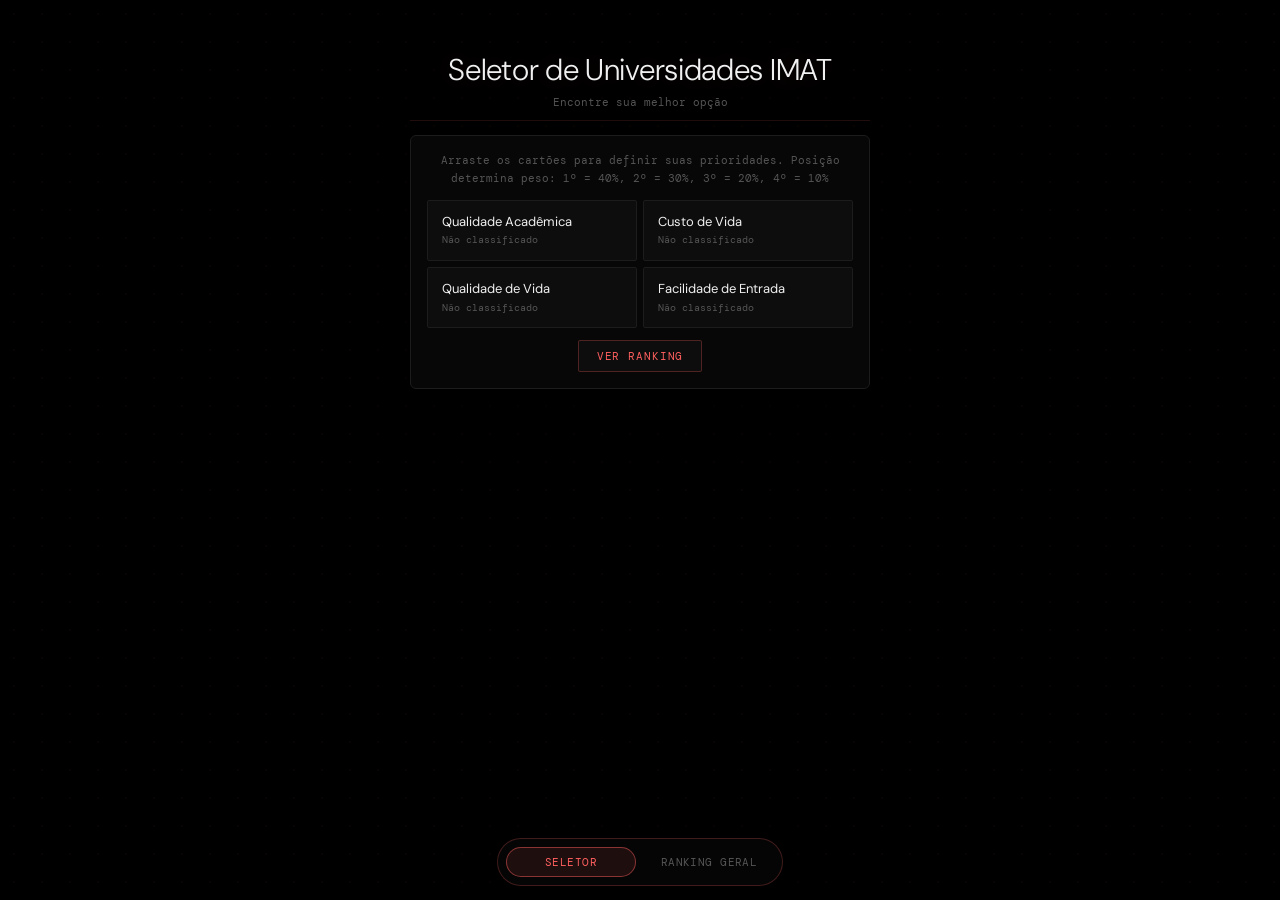
==== index.html @ 969b3ae5 "feat(insights): add strategic insights to expanded card/ranking detail Bidirectional comparisons — u" ====
<!DOCTYPE html>
<html lang="pt-BR">
<head>
  <meta charset="UTF-8">
  <meta name="viewport" content="width=device-width, initial-scale=1.0">
  <title>Seletor de Universidades IMAT</title>
  <link rel="preconnect" href="https://fonts.googleapis.com">
  <link rel="preconnect" href="https://fonts.gstatic.com" crossorigin>
  <link href="https://fonts.googleapis.com/css2?family=DM+Sans:ital,opsz,wght@0,9..40,300;0,9..40,400;0,9..40,500;0,9..40,600;1,9..40,300&family=DM+Mono:wght@300;400&display=swap" rel="stylesheet">
  <link rel="stylesheet" href="index.css">
</head>
<body>
  <header>
    <h1>Seletor de Universidades IMAT</h1>
    <p class="subtitle">Encontre sua melhor opção</p>
  </header>

  <div id="selectorPanel" class="container main-active">
    <!-- Selector View -->
    <div id="selectorView" class="view active">
      <div class="selector-content">
        <div class="instruction">
          Arraste os cartões para definir suas prioridades. Posição determina peso: 1º = 40%, 2º = 30%, 3º = 20%, 4º = 10%
        </div>

        <div id="dragContainer">
          <div class="drag-card" draggable="true" data-key="SCORE_Q">
            <div class="position-badge hidden" id="badge-SCORE_Q"></div>
            <div class="card-title">Qualidade Acadêmica</div>
            <div class="card-weight" id="weight-SCORE_Q">Não classificado</div>
          </div>
          <div class="drag-card" draggable="true" data-key="COL_calc">
            <div class="position-badge hidden" id="badge-COL_calc"></div>
            <div class="card-title">Custo de Vida</div>
            <div class="card-weight" id="weight-COL_calc">Não classificado</div>
          </div>
          <div class="drag-card" draggable="true" data-key="QOL_calc">
            <div class="position-badge hidden" id="badge-QOL_calc"></div>
            <div class="card-title">Qualidade de Vida</div>
            <div class="card-weight" id="weight-QOL_calc">Não classificado</div>
          </div>
          <div class="drag-card" draggable="true" data-key="entry">
            <div class="position-badge hidden" id="badge-entry"></div>
            <div class="card-title">Facilidade de Entrada</div>
            <div class="card-weight" id="weight-entry">Não classificado</div>
          </div>
        </div>

        <div class="button-group">
          <button onclick="showResults()">Ver Ranking</button>
        </div>
      </div>
    </div>

    <!-- Results View -->
    <div id="resultsView" class="view">
      <div class="results-header">
        <div class="results-title">Top 5 Universidades</div>
        <div class="results-subtitle">Baseado em seus critérios</div>
      </div>

      <div class="results-container" id="resultsContainer">
      </div>

      <div class="actions">
        <button onclick="backToSelector()">Ajustar Critérios</button>
        <button class="secondary" onclick="goToRanking()">Ranking Geral</button>
      </div>

      <div class="info-text">
        Clique nas universidades para ver detalhes
      </div>
    </div>
  </div>

  <section id="rankingPanel" class="ranking-panel" aria-label="Ranking geral">
    <div class="rank-shell">
      <div class="rank-shell-header">
        <div class="rank-shell-title">Ranking Geral</div>
        <div class="rank-shell-subtitle">Tabela completa das universidades</div>
      </div>

      <div class="rank-table-wrap">
        <table id="generalRankingTable" class="rank-table">
          <thead>
            <tr>
              <th onclick="sortGeneralRanking('UNI')">Universidade<span class="rank-sort-indicator"></span></th>
              <th onclick="sortGeneralRanking('SCORE_Q', true)" class="numeric">Prestígio<span class="rank-sort-indicator"></span></th>
              <th onclick="sortGeneralRanking('Corte_real', true)" class="numeric">Nota de Corte<span class="rank-sort-indicator"></span></th>
              <th onclick="sortGeneralRanking('COL_raw', true)" class="numeric">Custo (€)<span class="rank-sort-indicator"></span></th>
              <th onclick="sortGeneralRanking('QOL_calc', true)" class="numeric">Qualidade de Vida<span class="rank-sort-indicator"></span></th>
              <th onclick="sortGeneralRanking('Non_EU_Seats', true)" class="numeric">Vagas Non-EU<span class="rank-sort-indicator"></span></th>
            </tr>
          </thead>
          <tbody id="generalRankingBody"></tbody>
        </table>
      </div>
    </div>
  </section>

  <nav class="bottom-nav" aria-label="Navegação principal">
    <button id="tabSelector" class="bottom-tab active" type="button" onclick="switchMainView('selector')">Seletor</button>
    <button id="tabRanking" class="bottom-tab" type="button" onclick="switchMainView('ranking')">Ranking Geral</button>
  </nav>

  <script>
    let DATA = [];
    let currentMainView = 'selector';
    let generalRankingSort = { column: 'SCORE_Q', ascending: false };
    const SHEETS_API_URL = 'https://docs.google.com/spreadsheets/d/1X0wda4s0XcHJKwgHzAcJytlRZny-rCw1YKPrYwDBpZM/gviz/tq?tqx=out:json';
    const FETCH_TIMEOUT_MS = 12000;

    function parseNumber(value, fallback = 0) {
      if (value == null) return fallback;

      let normalized = String(value).trim();
      if (!normalized || normalized === '-' || normalized === '—') return fallback;

      normalized = normalized.replace(/\s/g, '');

      if (normalized.includes(',') && normalized.includes('.')) {
        if (normalized.lastIndexOf(',') > normalized.lastIndexOf('.')) {
          normalized = normalized.replace(/\./g, '').replace(',', '.');
        } else {
          normalized = normalized.replace(/,/g, '');
        }
      } else if (normalized.includes(',')) {
        normalized = normalized.replace(',', '.');
      }

      const parsed = Number.parseFloat(normalized);
      return Number.isFinite(parsed) ? parsed : fallback;
    }

    function parseNullableNumber(value) {
      if (value == null) return null;

      const normalized = String(value).trim();
      if (!normalized || normalized === '-' || normalized === '—') return null;

      return parseNumber(normalized, null);
    }

    function clampPercent(value) {
      if (!Number.isFinite(value)) return 0;
      return Math.max(0, Math.min(100, value));
    }

    function isValidUniName(value) {
      if (typeof value !== 'string') return false;
      const name = value.trim();
      if (!name) return false;
      if (/^[-—]+$/.test(name)) return false;
      if (/^\d+[º°]?$/.test(name)) return false;
      if (/^[\d\s.,]+$/.test(name)) return false;
      return true;
    }

    function toMetricNumber(value, fallback = 0) {
      if (typeof value === 'number') {
        return Number.isFinite(value) ? value : fallback;
      }
      if (typeof value === 'string') {
        return parseNumber(value, fallback);
      }
      return fallback;
    }

    function toNullableMetric(value) {
      if (value == null) return null;
      if (typeof value === 'number') {
        return Number.isFinite(value) ? value : null;
      }
      if (typeof value === 'string') {
        return parseNullableNumber(value);
      }
      return null;
    }

    function pickFirstRawValue(row, keys) {
      for (const key of keys) {
        if (!Object.prototype.hasOwnProperty.call(row, key)) continue;
        const value = row[key];
        if (value == null) continue;
        if (typeof value === 'string' && value.trim() === '') continue;
        return value;
      }
      return null;
    }

    function validateDatasetOrThrow(data, sourceLabel) {
      if (!Array.isArray(data) || data.length < 10) {
        throw new Error(`${sourceLabel}: dataset insuficiente`);
      }

      const seen = new Set();
      data.forEach((row, idx) => {
        if (!isValidUniName(row.nome)) {
          throw new Error(`${sourceLabel}: nome inválido na linha ${idx + 1}`);
        }

        if (seen.has(row.nome)) {
          throw new Error(`${sourceLabel}: universidade duplicada (${row.nome})`);
        }
        seen.add(row.nome);

        const boundedMetrics = ['scoreQualidade', 'custoCalc', 'qolCalc', 'corteCalc'];
        boundedMetrics.forEach((metric) => {
          if (!Number.isFinite(row[metric])) {
            throw new Error(`${sourceLabel}: ${metric} inválido em ${row.nome}`);
          }
          if (row[metric] < 0 || row[metric] > 100) {
            throw new Error(`${sourceLabel}: ${metric} fora da faixa em ${row.nome}`);
          }
        });

        if (row.notaCorte !== 'N/A' && !Number.isFinite(row.notaCorte)) {
          throw new Error(`${sourceLabel}: notaCorte inválida em ${row.nome}`);
        }
        if (!Number.isFinite(row.vagasNonEu) || row.vagasNonEu < 0) {
          throw new Error(`${sourceLabel}: vagasNonEu inválido em ${row.nome}`);
        }
      });
    }

    function buildFinalDataFromRows(allRows, sourceLabel) {
      const splitIndex = allRows.findIndex(row => row['Posição'] === 'UNI');

      if (splitIndex === -1) {
        throw new Error("Não foi possível encontrar a linha de separação 'UNI'. Verifique a estrutura do Sheet.");
      }

      const topHalf = allRows.slice(0, splitIndex);
      const bottomHalf = allRows.slice(splitIndex + 1);
      const bottomByName = new Map();

      bottomHalf.forEach((calcRow) => {
        const calcName = calcRow['Posição'];
        if (typeof calcName === 'string' && calcName.trim()) {
          bottomByName.set(calcName.trim(), calcRow);
        }
      });

      const finalData = topHalf
        .filter((uni) => isValidUniName(String(uni['Instituição'] ?? '')))
        .map((uni) => {
          const nome = String(uni['Instituição']).trim();
          const calcData = bottomByName.get(nome);

          const cutOff2025Raw = pickFirstRawValue(uni, ['Non-EU Cut-off (2025)']);
          const cutOff2024Raw = pickFirstRawValue(uni, ['Non-EU Cut-off (2024)']);
          const cutOff2023Raw = pickFirstRawValue(uni, ['Non-EU Cut-off (2023)']);
          const cutOffCompositeRaw = pickFirstRawValue(uni, ['C/O', 'Corte Final']);
          const cutOff2025 = toNullableMetric(cutOff2025Raw);
          const cutOff2024 = toNullableMetric(cutOff2024Raw);
          const cutOff2023 = toNullableMetric(cutOff2023Raw);
          const cutOffComposite = toNullableMetric(cutOffCompositeRaw);
          const notaCorteValor = cutOff2025 ?? cutOff2024 ?? cutOff2023;
          const notaCorteFinal = notaCorteValor == null ? 'N/A' : notaCorteValor;
          const seats2025Raw = pickFirstRawValue(uni, ['Non-EU Seats (2025)', 'Non-EU Seats 2025', 'Non-EU Seats']);
          const seats2024Raw = pickFirstRawValue(uni, ['Non-EU Seats (2024)', 'Non-EU Seats 2024']);
          const seats2023Raw = pickFirstRawValue(uni, ['Non-EU Seats (2023)', 'Non-EU Seats 2023']);
          const seats2025 = Math.round(toMetricNumber(seats2025Raw, 0));
          const seats2024Parsed = toNullableMetric(seats2024Raw);
          const seats2023Parsed = toNullableMetric(seats2023Raw);
          const seats2024 = seats2024Parsed == null ? null : Math.round(seats2024Parsed);
          const seats2023 = seats2023Parsed == null ? null : Math.round(seats2023Parsed);
          const vagasNonEu = seats2025;
          const custoBase = toMetricNumber(uni['NUMBEO COL'], 0);
          const custoCalc = calcData ? toMetricNumber(calcData['NUMBEO COL'], 0) : 0;
          const qolBase = toMetricNumber(uni['LAB24 QoL'], 0);
          const qolCalc = calcData ? toMetricNumber(calcData['LAB24 QoL'], 0) : 0;
          const scoreQualidadeTop = toNullableMetric(uni['Score Qualidade']);
          const scoreQualidadeBottom = calcData ? toNullableMetric(calcData['Nature Index']) : null;
          const scoreQualidade = clampPercent(
            (scoreQualidadeTop != null && scoreQualidadeTop >= 0 && scoreQualidadeTop <= 100)
              ? scoreQualidadeTop
              : (scoreQualidadeBottom ?? 0)
          );
          const qsReputacao = clampPercent(toMetricNumber(uni['QS Reputação'], 0));
          const corteCalc = clampPercent(calcData ? toMetricNumber(calcData['Corte_calc'], 0) : 0);

          return {
            nome: nome || 'Desconhecida',
            rankGeral: uni['Posição'],
            vagasNonEu,
            notaCorte: notaCorteFinal,
            notaCorteValor,
            custoBase,
            custoCalc: clampPercent(custoCalc),
            qolBase,
            qolCalc: clampPercent(qolCalc),
            scoreQualidade,
            qsReputacao,
            corteCalc,

            // aliases de compatibilidade
            UNI: nome || 'Desconhecida',
            SCORE_Q: scoreQualidade,
            COL_calc: clampPercent(custoCalc),
            QOL_calc: clampPercent(qolCalc),
            Corte_calc: corteCalc,
            COL_raw: custoBase,
            QOL_raw: qolBase,
            Non_EU_Seats: vagasNonEu,
            Non_EU_Seats_2025: seats2025,
            Non_EU_Seats_2024: seats2024,
            Non_EU_Seats_2023: seats2023,
            Corte_2025: cutOff2025,
            Corte_2024: cutOff2024,
            Corte_2023: cutOff2023,
            Corte_CO: cutOffComposite
          };
        });

      const dedup = new Map();
      finalData.forEach((row) => {
        if (!dedup.has(row.nome)) dedup.set(row.nome, row);
      });

      const mergedData = Array.from(dedup.values());
      validateDatasetOrThrow(mergedData, sourceLabel);
      return mergedData;
    }

    async function fetchCsv(url) {
      const controller = new AbortController();
      const timeoutId = setTimeout(() => controller.abort(), FETCH_TIMEOUT_MS);

      try {
        const response = await fetch(url, {
          cache: 'no-store',
          redirect: 'follow',
          signal: controller.signal
        });

        if (!response.ok) {
          throw new Error(`HTTP ${response.status}`);
        }

        return await response.text();
      } finally {
        clearTimeout(timeoutId);
      }
    }

    async function loadDataFromSheets() {
      try {
        console.log('Fetching from Google Visualization API:', SHEETS_API_URL);
        const data = await fetchAndParseData(SHEETS_API_URL);
        if (!data || data.length === 0) {
          alert('Erro ao buscar dados (dataset vazio)');
          return;
        }

        DATA = data;
        renderGeneralRanking(DATA);
        console.log('DATA loaded:', DATA.length, 'universities');
        init();
      } catch (error) {
        console.warn('Failed source Google Visualization API:', error.message);
        alert(`Erro ao buscar dados (${error.message})`);
        return;
      }
    }

    async function fetchAndParseData(url) {
      try {
        const text = await fetchCsv(url);

        // 1. Limpeza do JSONP
        const jsonString = text.substring(text.indexOf('{'), text.lastIndexOf('}') + 1);
        const payload = JSON.parse(jsonString);

        if (!payload || !payload.table || !Array.isArray(payload.table.cols) || !Array.isArray(payload.table.rows)) {
          throw new Error('Formato de payload inválido');
        }

        // 2. Extração de Cabeçalhos
        const headers = payload.table.cols.map(col => col.label);

        // 3. Flattening Forçando a propriedade 'v' (Float numérico)
        const allRows = payload.table.rows.map(row => {
          const rowData = {};
          (row.c || []).forEach((cell, index) => {
            rowData[headers[index]] = (cell && cell.v !== undefined && cell.v !== null) ? cell.v : null;
          });
          return rowData;
        });

        return buildFinalDataFromRows(allRows, 'gviz');
      } catch (error) {
        console.error('Erro crítico no parsing dos dados:', error);
        throw error;
      }
    }

    const WEIGHTS = [0.40, 0.30, 0.20, 0.10];
    let priority = [];
    let draggedElement = null;

    function setupDragDrop() {
      const cards = document.querySelectorAll('.drag-card');
      let touchTarget = null;

      cards.forEach(card => {
        // Mouse drag events
        card.addEventListener('dragstart', (e) => {
          draggedElement = card;
          card.classList.add('dragging');
        });

        card.addEventListener('dragend', () => {
          cards.forEach(c => c.classList.remove('drag-over'));
          draggedElement = null;
        });

        card.addEventListener('dragover', (e) => {
          e.preventDefault();
          if (card !== draggedElement) {
            card.classList.add('drag-over');
          }
        });

        card.addEventListener('dragleave', () => {
          card.classList.remove('drag-over');
        });

        card.addEventListener('drop', (e) => {
          e.preventDefault();
          if (card !== draggedElement) {
            swapCards(draggedElement, card);
          }
        });

        // Touch events
        card.addEventListener('touchstart', (e) => {
          touchTarget = card;
          card.classList.add('dragging');
        });

        card.addEventListener('touchmove', (e) => {
          if (!touchTarget) return;
          e.preventDefault();

          const touch = e.touches[0];
          const elem = document.elementFromPoint(touch.clientX, touch.clientY);
          const targetCard = elem?.closest('.drag-card');

          cards.forEach(c => c.classList.remove('drag-over'));
          if (targetCard && targetCard !== touchTarget) {
            targetCard.classList.add('drag-over');
          }
        });

        card.addEventListener('touchend', (e) => {
          if (!touchTarget) return;

          const touch = e.changedTouches[0];
          const elem = document.elementFromPoint(touch.clientX, touch.clientY);
          const targetCard = elem?.closest('.drag-card');

          if (targetCard && targetCard !== touchTarget) {
            swapCards(touchTarget, targetCard);
          }

          cards.forEach(c => c.classList.remove('drag-over'));
          touchTarget.classList.remove('dragging');
          touchTarget = null;
        });
      });
    }

    function swapCards(a, b) {
      const placeholder = document.createElement('div');
      a.parentNode.insertBefore(placeholder, a);
      b.parentNode.insertBefore(a, b);
      placeholder.parentNode.insertBefore(b, placeholder);
      placeholder.parentNode.removeChild(placeholder);

      updatePriority();
    }

    function updatePriority() {
      priority = [];
      const cards = document.querySelectorAll('.drag-card');

      cards.forEach((card, idx) => {
        const key = card.dataset.key;
        priority.push(key);

        const badge = document.getElementById(`badge-${key}`);
        const weight = document.getElementById(`weight-${key}`);

        if (idx < 4) {
          badge.textContent = idx + 1;
          badge.classList.remove('hidden');
          weight.textContent = `${WEIGHTS[idx] * 100}%`;
        } else {
          badge.classList.add('hidden');
          weight.textContent = 'Não classificado';
        }
      });
    }

    function calcFinal(row) {
      if (priority.length < 4) return 0;

      const dims = {
        SCORE_Q: row.scoreQualidade,
        COL_calc: row.custoCalc,
        QOL_calc: row.qolCalc,
        entry: 100 - row.corteCalc
      };

      return priority.reduce((sum, key, i) => sum + WEIGHTS[i] * dims[key], 0);
    }

    function getRank(value, values, higherBetter = true) {
      const sorted = higherBetter ? [...values].sort((a, b) => b - a) : [...values].sort((a, b) => a - b);
      return sorted.indexOf(value) + 1;
    }

    function getCostRank(value, values) {
      const sorted = [...values].sort((a, b) => a - b);
      return sorted.lastIndexOf(value) + 1;
    }

    function getCostCategory(row) {
      const uniName = String(row?.nome || row?.UNI || '').trim().toLowerCase();
      const cost = Number(row.custoCalc);
      if (!Number.isFinite(cost)) return 'moderada';

      // Regra explícita solicitada: somente Milão (Statale) como "muito cara"
      if (uniName === 'university of milan (statale)') return 'muito cara';

      // COL_calc mais baixo = custo real mais alto
      if (cost <= 35) return 'cara';
      if (cost <= 60) return 'moderada';
      return 'barata';
    }

    function getCostColor(category) {
      if (category === 'muito cara') return 'red';
      if (category === 'cara') return 'orange';
      if (category === 'moderada') return 'yellow';
      return 'green';
    }

    function getCategory(rank) {
      if (rank <= 4) return 'Excelente';
      if (rank <= 9) return 'Bom';
      if (rank <= 13) return 'Regular';
      return 'Ruim';
    }

    function getColorTier(rank, total) {
      const percentile = (rank - 1) / total;
      if (percentile < 0.33) return 'green';
      if (percentile < 0.67) return 'yellow';
      return 'red';
    }

    function buildHistGrid(entries) {
      const latestYear = entries.reduce((best, e) => (e.value != null ? e.year : best), null);
      return `<div class="hist-grid">${entries.map(e => {
        const missing = e.value == null;
        const isLatest = e.year === latestYear;
        const cls = missing ? 'hist-year hist-year--missing' : (isLatest ? 'hist-year hist-year--latest' : 'hist-year hist-year--present');
        const valStr = missing ? '—' : (Number.isInteger(e.value) ? String(e.value) : e.value.toFixed(1));
        const valCls = missing ? 'hist-yr-val hist-yr-val--missing' : 'hist-yr-val';
        return `<div class="${cls}"><span class="hist-yr-label">${e.year}</span><span class="${valCls}">${valStr}</span></div>`;
      }).join('')}</div>`;
    }

    function generateInsights(uni, allData) {
      const insights = [];
      const others = allData.filter(r => r.nome !== uni.nome);

      const hasQ = Number.isFinite(uni.scoreQualidade) && uni.scoreQualidade > 0;
      const uniCutoff = (uni.notaCorteValor != null && Number.isFinite(uni.notaCorteValor)) ? uni.notaCorteValor : null;
      const hasCost = Number.isFinite(uni.COL_raw) && uni.COL_raw > 0;
      const hasQoL = Number.isFinite(uni.QOL_raw) && uni.QOL_raw > 0;

      const QUALITY_BAND = 12;
      const peers = hasQ ? others.filter(r =>
        Number.isFinite(r.scoreQualidade) && Math.abs(r.scoreQualidade - uni.scoreQualidade) < QUALITY_BAND
      ) : [];

      // 1: Quality/cutoff — honest bidirectional
      if (hasQ && uniCutoff != null) {
        // Unfavorable: another uni is much better quality with similar/lower cutoff
        const betterAtSameCost = others.filter(r => {
          const rc = (r.notaCorteValor != null && Number.isFinite(r.notaCorteValor)) ? r.notaCorteValor : null;
          if (!Number.isFinite(r.scoreQualidade) || rc == null) return false;
          return (r.scoreQualidade - uni.scoreQualidade) > 10 && (rc - uniCutoff) <= 2.5;
        }).sort((a, b) => (b.scoreQualidade - uni.scoreQualidade) - (a.scoreQualidade - uni.scoreQualidade));

        if (betterAtSameCost.length > 0) {
          const ex = betterAtSameCost[0]; // most superior quality
          const exCutoff = ex.notaCorteValor;
          const verb = exCutoff <= uniCutoff ? 'corte menor' : 'corte similar';
          insights.push({ type: 'warning', text: `${ex.nome} tem qualidade muito superior, com ${verb} (${exCutoff.toFixed(1)} vs ${uniCutoff.toFixed(1)})` });
        } else {
          // Favorable: this uni is much better than another at same/lower cutoff
          const worseAtSameCost = others.filter(r => {
            const rc = (r.notaCorteValor != null && Number.isFinite(r.notaCorteValor)) ? r.notaCorteValor : null;
            if (!Number.isFinite(r.scoreQualidade) || rc == null) return false;
            return (uni.scoreQualidade - r.scoreQualidade) > 10 && (uniCutoff - rc) <= 2.5;
          }).sort((a, b) => (uni.scoreQualidade - b.scoreQualidade) - (uni.scoreQualidade - a.scoreQualidade));
          if (worseAtSameCost.length > 0) {
            const ex = worseAtSameCost[0]; // largest quality advantage
            const exCutoff = ex.notaCorteValor;
            const verb = uniCutoff <= exCutoff ? 'corte menor' : 'corte similar';
            insights.push({ type: 'quality', text: `Qualidade muito superior a ${ex.nome}, com ${verb} (${uniCutoff.toFixed(1)} vs ${exCutoff.toFixed(1)})` });
          }
        }
      }

      // 2: Cost vs quality peers — honest
      if (hasQ && hasCost && peers.length > 0) {
        const cheaperPeers = peers.filter(r => Number.isFinite(r.COL_raw) && r.COL_raw > 0 && r.COL_raw < uni.COL_raw * 0.88);
        const expensivePeers = peers.filter(r => Number.isFinite(r.COL_raw) && r.COL_raw > 0 && uni.COL_raw < r.COL_raw * 0.88);
        if (cheaperPeers.length > 0) {
          const ex = cheaperPeers.sort((a, b) => a.COL_raw - b.COL_raw)[0];
          const pct = Math.round((1 - ex.COL_raw / uni.COL_raw) * 100);
          insights.push({ type: 'warning', text: `${ex.nome} tem qualidade similar com custo ${pct}% menor` });
        } else if (expensivePeers.length >= 2) {
          const maxCost = Math.max(...expensivePeers.map(r => r.COL_raw));
          const pct = Math.round((1 - uni.COL_raw / maxCost) * 100);
          insights.push({ type: 'cost', text: `Custo de vida até ${pct}% menor que universidades de qualidade similar` });
        } else if (expensivePeers.length === 1) {
          insights.push({ type: 'cost', text: `Custo de vida menor que ${expensivePeers[0].nome}, com qualidade equivalente` });
        }
      }

      // 3: QoL vs quality peers — honest, only among cost-comparable unis
      if (hasQ && hasQoL && hasCost && peers.length > 0) {
        const costComparablePeers = peers.filter(r =>
          Number.isFinite(r.COL_raw) && r.COL_raw > 0 &&
          Math.abs(r.COL_raw - uni.COL_raw) / Math.max(uni.COL_raw, r.COL_raw) <= 0.18
        );
        const betterQoLPeers = costComparablePeers.filter(r => Number.isFinite(r.QOL_raw) && r.QOL_raw > 0 && r.QOL_raw > uni.QOL_raw * 1.08);
        const worseQoLPeers = costComparablePeers.filter(r => Number.isFinite(r.QOL_raw) && r.QOL_raw > 0 && uni.QOL_raw > r.QOL_raw * 1.08);
        if (betterQoLPeers.length >= 2) {
          insights.push({ type: 'warning', text: `Qualidade de vida abaixo da maioria das universidades de prestígio similar` });
        } else if (betterQoLPeers.length === 1) {
          insights.push({ type: 'warning', text: `${betterQoLPeers[0].nome} tem qualidade similar com melhor qualidade de vida` });
        } else if (worseQoLPeers.length >= 2) {
          insights.push({ type: 'qol', text: `Qualidade de vida superior à maioria das universidades de prestígio similar` });
        } else if (worseQoLPeers.length === 1) {
          insights.push({ type: 'qol', text: `Qualidade de vida superior a ${worseQoLPeers[0].nome}, com qualidade acadêmica equivalente` });
        }
      }

      // 4: Entry accessibility within quality tier (fill slot if under 3)
      if (hasQ && uniCutoff != null && peers.length >= 3 && insights.length < 3) {
        const peersWithCut = peers.filter(r => r.notaCorteValor != null && Number.isFinite(r.notaCorteValor));
        if (peersWithCut.length >= 2) {
          const sorted = peersWithCut.map(r => r.notaCorteValor).sort((a, b) => a - b);
          const median = sorted[Math.floor(sorted.length / 2)];
          if (uniCutoff < median - 3) {
            insights.push({ type: 'entry', text: `Corte abaixo da mediana do seu grupo de prestígio — entrada mais acessível` });
          }
        }
      }

      // 5: Seats advantage (fill slot if under 3)
      if (hasQ && Number.isFinite(uni.vagasNonEu) && uni.vagasNonEu > 0 && peers.length > 0 && insights.length < 3) {
        const fewerSeats = peers.filter(r => Number.isFinite(r.vagasNonEu) && uni.vagasNonEu > r.vagasNonEu * 1.4);
        if (fewerSeats.length >= 2) {
          insights.push({ type: 'seats', text: `Mais vagas Non-EU que a maioria das universidades de prestígio similar` });
        }
      }

      return insights.slice(0, 3);
    }

    function buildInsightsHtml(insights) {
      if (insights.length === 0) return '';
      const iconMap = { quality: '◆', cost: '◈', qol: '◉', entry: '◎', seats: '◇', warning: '▲' };
      return `<div class="insight-section">
        <div class="insight-label">Insights Estratégicos</div>
        ${insights.map(ins => `<div class="insight-chip insight-chip--${ins.type}">
          <span class="insight-icon">${iconMap[ins.type]}</span>
          <span class="insight-text">${ins.text}</span>
        </div>`).join('')}
      </div>`;
    }

    function toggleResultCard(card) {
      const willExpand = !card.classList.contains('expanded');
      document.querySelectorAll('.result-card.expanded').forEach((openCard) => {
        if (openCard !== card) openCard.classList.remove('expanded');
      });
      card.classList.toggle('expanded', willExpand);
    }

    function showResults() {
      if (priority.length < 4) {
        alert('Please rank all 4 dimensions');
        return;
      }

      const scored = DATA.map(row => ({
        ...row,
        finalScore: calcFinal(row)
      }));

      const allScores = scored.map(row => row.finalScore);
      const minScore = Math.min(...allScores);
      const maxScore = Math.max(...allScores);
      const scoreRange = maxScore - minScore;

      scored.forEach((row) => {
        const compatPercent = scoreRange < 1e-9
          ? 50
          : ((row.finalScore - minScore) / scoreRange) * 100;
        row.compatPercent = Math.round(Math.max(0, Math.min(100, compatPercent)));
      });

      const top5 = scored.sort((a, b) => b.finalScore - a.finalScore).slice(0, 5);

      // Pre-calculate ranks for all metrics
      const colRanks = DATA.map(r => r.custoCalc);
      const qolRanks = DATA.map(r => r.qolCalc);
      const scoreQRanks = DATA.map(r => r.scoreQualidade);
      const corteRanks = DATA.map(r => r.notaCorte).filter(v => Number.isFinite(v));

      const container = document.getElementById('resultsContainer');
      container.innerHTML = '';

      top5.forEach((uni, idx) => {
        const card = document.createElement('div');
        card.className = 'result-card';
        const cardId = `card-${idx}`;

        const colRank = getRank(uni.custoCalc, colRanks, true);
        const qolRank = getRank(uni.qolCalc, qolRanks, true);
        const scoreQRank = getRank(uni.scoreQualidade, scoreQRanks, true);
        const hasCorte = Number.isFinite(uni.notaCorte);
        const corteRank = hasCorte ? getRank(uni.notaCorte, corteRanks, false) : null;

        const colCategory = getCostCategory(uni);
        const qolCategory = getCategory(qolRank);
        const scoreQCategory = getCategory(scoreQRank);
        const compatClass = uni.compatPercent >= 75 ? 'compat-high' : (uni.compatPercent >= 45 ? 'compat-mid' : 'compat-low');

        const colColor = getCostColor(colCategory);
        const qolColor = getColorTier(qolRank, qolRanks.length);
        const scoreQColor = getColorTier(scoreQRank, scoreQRanks.length);
        const corteColor = hasCorte ? getColorTier(corteRank, corteRanks.length) : '';

        card.id = cardId;
        card.innerHTML = `
          <div class="rank-badge">${idx + 1}</div>
          <div class="result-uni-name">${uni.nome}</div>
          <div class="result-score-wrap">
            <div class="result-score-label">Compatibilidade</div>
            <div class="result-score ${compatClass}">${uni.compatPercent}%</div>
          </div>
          <div class="result-details">
            <div class="detail-item">
              <span class="detail-label">Qualidade da Faculdade</span>
              <span class="detail-value ${scoreQColor}">${scoreQCategory} | #${scoreQRank}</span>
            </div>
            <div class="detail-item">
              <span class="detail-label">Custo (Score)</span>
              <span class="detail-value ${colColor}">${uni.custoCalc.toFixed(1)} | #${colRank} (${colCategory})</span>
            </div>
            <div class="detail-item">
              <span class="detail-label">Qualidade de Vida</span>
              <span class="detail-value ${qolColor}">${qolCategory} | #${qolRank}</span>
            </div>
            <div class="detail-item detail-item--history">
              <span class="detail-label">Nota de Corte${hasCorte ? ` <span class="detail-rank-badge ${corteColor}">#${corteRank}</span>` : ''}</span>
              ${buildHistGrid([
                { year: '2023', value: uni.Corte_2023 ?? null },
                { year: '2024', value: uni.Corte_2024 ?? null },
                { year: '2025', value: uni.Corte_2025 ?? null }
              ])}
            </div>
            <div class="detail-item detail-item--history">
              <span class="detail-label">Vagas Non-EU</span>
              ${buildHistGrid([
                { year: '2023', value: uni.Non_EU_Seats_2023 ?? null },
                { year: '2024', value: uni.Non_EU_Seats_2024 ?? null },
                { year: '2025', value: uni.Non_EU_Seats_2025 ?? uni.vagasNonEu ?? null }
              ])}
            </div>
          </div>
          <div class="result-insights">
            ${buildInsightsHtml(generateInsights(uni, DATA))}
          </div>
        `;

        card.onclick = () => toggleResultCard(card);
        container.appendChild(card);
      });

      document.getElementById('selectorView').classList.remove('active');
      document.getElementById('resultsView').classList.add('active');
    }

    function getGeneralCostCategory(rank, total) {
      if (!Number.isFinite(rank) || !Number.isFinite(total) || total <= 0) return 'moderado';
      const ratio = rank / total;
      if (ratio <= 0.25) return 'baixo';
      if (ratio <= 0.55) return 'moderado';
      if (ratio <= 0.8) return 'alto';
      return 'muito alto';
    }

    function getGeneralCostColor(category) {
      if (category === 'baixo') return 'green';
      if (category === 'moderado') return 'yellow';
      if (category === 'alto') return 'orange';
      return 'red';
    }

    function getResolvedCutOff(row) {
      return row.Corte_2025 ?? row.Corte_2024 ?? row.Corte_2023;
    }

    function formatCutOffHistoryLabel(row) {
      const parts = [];
      if (row.Corte_2025 != null) parts.push(`${row.Corte_2025} (2025)`);
      if (row.Corte_2024 != null) parts.push(`${row.Corte_2024} (2024)`);
      if (row.Corte_2023 != null) parts.push(`${row.Corte_2023} (2023)`);
      return parts.length > 0 ? parts.join(' / ') : 'N/A';
    }

    function renderGeneralRanking(rows) {
      if (!Array.isArray(rows) || rows.length === 0) return;
      const sorted = [...rows].sort((a, b) => b.SCORE_Q - a.SCORE_Q);
      generalRankingSort = { column: 'SCORE_Q', ascending: false };
      renderGeneralRankingTable(sorted);
      updateGeneralSortIndicators();
    }

    function renderGeneralRankingTable(rows) {
      const tbody = document.getElementById('generalRankingBody');
      if (!tbody) return;
      tbody.innerHTML = '';

      const colRanks = DATA.map(r => r.COL_raw);
      const qolRanks = DATA.map(r => r.QOL_raw);
      const scoreRanks = DATA.map(r => r.SCORE_Q);
      const corteRanks = DATA.map(r => getResolvedCutOff(r)).filter(v => v != null);
      const scoreValues = DATA.map(r => r.SCORE_Q).filter(v => Number.isFinite(v));
      const costValues = DATA.map(r => r.COL_raw).filter(v => Number.isFinite(v));

      const scoreMin = Math.min(...scoreValues);
      const scoreMax = Math.max(...scoreValues);
      const scoreRange = scoreMax - scoreMin;
      const costMin = Math.min(...costValues);
      const costMax = Math.max(...costValues);
      const costRange = costMax - costMin;

      rows.forEach((row, idx) => {
        const detailId = `rank-detail-${idx}`;

        const colRank = getCostRank(row.COL_raw, colRanks);
        const qolRank = getRank(row.QOL_raw, qolRanks, true);
        const scoreRank = getRank(row.SCORE_Q, scoreRanks, true);
        const corteVal = getResolvedCutOff(row);
        const hasCorte = corteVal != null && Number.isFinite(corteVal);
        const corteRank = hasCorte ? getRank(corteVal, corteRanks, false) : null;

        const colCategory = getGeneralCostCategory(colRank, colRanks.length);
        const colColor = getGeneralCostColor(colCategory);
        const colRankColor = getColorTier(colRank, colRanks.length);
        const qolCategory = getCategory(qolRank);
        const scoreCategory = getCategory(scoreRank);
        const scoreColor = getColorTier(scoreRank, scoreRanks.length);
        const qolColor = getColorTier(qolRank, qolRanks.length);
        const corteColor = hasCorte ? getColorTier(corteRank, corteRanks.length) : '';
        const scoreMinMax = scoreRange < 1e-9
          ? 50
          : ((row.SCORE_Q - scoreMin) / scoreRange) * 100;
        const costMinMax = costRange < 1e-9
          ? 50
          : ((row.COL_raw - costMin) / costRange) * 100;

        const tr = document.createElement('tr');
        tr.className = 'rank-row';
        tr.onclick = () => toggleGeneralRankingDetail(detailId);
        const corteMainText = formatCutOffHistoryLabel(row);
        const corteMainWithRank = hasCorte
          ? `${corteMainText} | #${corteRank}`
          : 'N/A';

        tr.innerHTML = `
          <td class="uni-name">${row.UNI}</td>
          <td class="numeric"><span class="rank-metric ${scoreColor}">#${scoreRank}</span></td>
          <td class="numeric"><span class="rank-metric ${corteColor}">${corteMainWithRank}</span></td>
          <td class="numeric"><span class="rank-metric ${colRankColor}">#${colRank}</span></td>
          <td class="numeric"><span class="rank-metric ${qolColor}">${row.QOL_calc.toFixed(1)} | #${qolRank}</span></td>
          <td class="numeric">${row.Non_EU_Seats}</td>
        `;
        tbody.appendChild(tr);

        const detailTr = document.createElement('tr');
        detailTr.className = 'rank-expanded-row';
        detailTr.id = detailId;
        detailTr.innerHTML = `
          <td colspan="6" class="rank-detail-cell">
            <div class="rank-detail-box">
              <div class="rank-detail-grid">
                <div class="rank-detail-item">
                  <span class="rank-detail-label">Prestígio</span>
                  <span class="rank-detail-value ${scoreColor}">${scoreCategory} | #${scoreRank} | ${scoreMinMax.toFixed(1)}/100.0</span>
                </div>
                <div class="rank-detail-item">
                  <span class="rank-detail-label">Custo (€)</span>
                  <span class="rank-detail-value ${colColor}">${colCategory} | #${colRank} | ${costMinMax.toFixed(1)}/100.0</span>
                </div>
                <div class="rank-detail-item">
                  <span class="rank-detail-label">Qualidade de Vida</span>
                  <span class="rank-detail-value ${qolColor}">${qolCategory} | #${qolRank}</span>
                </div>
                <div class="rank-detail-item rank-detail-item--history">
                  <span class="rank-detail-label">Nota de Corte${hasCorte ? ` <span class="detail-rank-badge ${corteColor}">#${corteRank}</span>` : ''}</span>
                  ${buildHistGrid([
                    { year: '2023', value: row.Corte_2023 ?? null },
                    { year: '2024', value: row.Corte_2024 ?? null },
                    { year: '2025', value: row.Corte_2025 ?? null }
                  ])}
                </div>
                <div class="rank-detail-item rank-detail-item--history">
                  <span class="rank-detail-label">Vagas Non-EU</span>
                  ${buildHistGrid([
                    { year: '2023', value: row.Non_EU_Seats_2023 ?? null },
                    { year: '2024', value: row.Non_EU_Seats_2024 ?? null },
                    { year: '2025', value: row.Non_EU_Seats_2025 ?? row.Non_EU_Seats ?? null }
                  ])}
                </div>
              </div>
              ${buildInsightsHtml(generateInsights(row, DATA))}
            </div>
          </td>
        `;
        tbody.appendChild(detailTr);
      });
    }

    function toggleGeneralRankingDetail(detailId) {
      const detailRow = document.getElementById(detailId);
      if (!detailRow) return;

      const willOpen = !detailRow.classList.contains('show');
      document.querySelectorAll('.rank-expanded-row.show').forEach((row) => {
        if (row !== detailRow) row.classList.remove('show');
      });
      detailRow.classList.toggle('show', willOpen);
    }

    function sortGeneralRanking(column, isNumeric = false) {
      let ascending;
      if (generalRankingSort.column === column) {
        ascending = !generalRankingSort.ascending;
      } else {
        ascending = column === 'COL_raw';
      }

      const sorted = [...DATA].sort((a, b) => {
        const aVal = column === 'Corte_real' ? getResolvedCutOff(a) : a[column];
        const bVal = column === 'Corte_real' ? getResolvedCutOff(b) : b[column];

        if (isNumeric) {
          const aNum = Number(aVal);
          const bNum = Number(bVal);
          if (!Number.isFinite(aNum) && !Number.isFinite(bNum)) return 0;
          if (!Number.isFinite(aNum)) return 1;
          if (!Number.isFinite(bNum)) return -1;
          return ascending ? aNum - bNum : bNum - aNum;
        }

        return ascending
          ? String(aVal).localeCompare(String(bVal))
          : String(bVal).localeCompare(String(aVal));
      });

      generalRankingSort = { column, ascending };
      renderGeneralRankingTable(sorted);
      updateGeneralSortIndicators();
    }

    function updateGeneralSortIndicators() {
      const table = document.getElementById('generalRankingTable');
      if (!table) return;

      const headers = table.querySelectorAll('th');
      headers.forEach((header) => {
        header.classList.remove('active');
        const indicator = header.querySelector('.rank-sort-indicator');
        if (indicator) indicator.textContent = '';
      });

      const columnMap = {
        UNI: 0,
        SCORE_Q: 1,
        Corte_real: 2,
        COL_raw: 3,
        QOL_calc: 4,
        Non_EU_Seats: 5
      };

      const idx = columnMap[generalRankingSort.column];
      if (idx === undefined) return;

      headers[idx].classList.add('active');
      const indicator = headers[idx].querySelector('.rank-sort-indicator');
      if (indicator) {
        indicator.textContent = generalRankingSort.ascending ? '↑' : '↓';
      }
    }

    function backToSelector() {
      document.getElementById('resultsView').classList.remove('active');
      document.getElementById('selectorView').classList.add('active');
    }

    function switchMainView(view) {
      currentMainView = view;
      const selectorPanel = document.getElementById('selectorPanel');
      const rankingPanel = document.getElementById('rankingPanel');
      const tabSelector = document.getElementById('tabSelector');
      const tabRanking = document.getElementById('tabRanking');
      const selectorActive = view === 'selector';

      selectorPanel.classList.toggle('main-active', selectorActive);
      rankingPanel.classList.toggle('main-active', !selectorActive);
      tabSelector.classList.toggle('active', selectorActive);
      tabRanking.classList.toggle('active', !selectorActive);
      window.scrollTo({ top: 0, behavior: 'smooth' });
    }

    function goToRanking() {
      switchMainView('ranking');
    }

    function init() {
      setupDragDrop();
      updatePriority();
      switchMainView(currentMainView);
    }

    // Load data and init
    loadDataFromSheets();
  </script>
</body>
</html>
---- index.css ----
* {
  box-sizing: border-box;
  margin: 0;
  padding: 0;
  -webkit-font-smoothing: antialiased;
}

:root {
  --bg: #000;
  --surface: #0d0d0d;
  --surface2: #141414;
  --line: #1c1c1c;
  --text: #f0f0f0;
  --sub: #555;
  --sub2: #313131;
  --accent: #ff5f5f;
  --accent-glow: rgba(255, 95, 95, 0.18);
  --mono: "DM Mono", monospace;
  --sans: "DM Sans", sans-serif;
}

html,
body {
  min-height: 100vh;
}

body {
  background-color: var(--bg);
  background-image: radial-gradient(rgba(255, 95, 95, 0.035) 1px, transparent 1px);
  background-size: 28px 28px;
  color: var(--text);
  font-family: var(--sans);
  line-height: 1.45;
  padding: 48px 16px 112px;
  display: flex;
  flex-direction: column;
  align-items: center;
}

::-webkit-scrollbar { width: 4px; }
::-webkit-scrollbar-track { background: #000; }
::-webkit-scrollbar-thumb { background: rgba(255, 95, 95, 0.22); }

header {
  width: min(460px, 100%);
  margin-bottom: 14px;
  padding-bottom: 10px;
  border-bottom: 1px solid rgba(255, 95, 95, 0.14);
  text-align: center;
  transition: width 0.5s ease-out;
}

body:has(#resultsView.active) header {
  width: min(700px, 100%);
}

body:has(#rankingPanel.main-active) header {
  width: min(1120px, 100%);
}

h1 {
  font-size: clamp(22px, 4vw, 30px);
  font-weight: 300;
  letter-spacing: -0.01em;
  text-shadow: 0 0 28px rgba(255, 95, 95, 0.18);
}

.subtitle {
  font-family: var(--mono);
  font-size: 11px;
  color: var(--sub);
  margin-top: 3px;
}

/* ─── Main container ───────────────────────────────────────── */
.container {
  width: 100%;
  max-width: 460px;
  border: 1px solid var(--line);
  border-radius: 6px;
  background: rgba(8, 8, 8, 0.94);
  box-shadow: 0 16px 48px rgba(0, 0, 0, 0.7);
  overflow: hidden;
  transition: max-width 0.5s ease-out;
}

.container:not(.main-active) {
  display: none;
}

/* Expand container when results are active */
.container:has(#resultsView.active) {
  max-width: 700px;
}

/* ─── Embedded ranking panel ──────────────────────────────── */
.ranking-panel {
  display: none;
  width: min(1120px, 100%);
}

.ranking-panel.main-active {
  display: block;
  animation: fadeUp 0.4s ease-out;
}

.rank-shell {
  border: 1px solid var(--line);
  border-radius: 8px;
  overflow: hidden;
  background: rgba(7, 7, 7, 0.96);
  box-shadow: 0 20px 60px rgba(0, 0, 0, 0.7);
}

.rank-shell-header {
  padding: 13px 16px 11px;
  border-bottom: 1px solid var(--line);
}

.rank-shell-title {
  font-size: 18px;
  font-weight: 300;
}

.rank-shell-subtitle {
  margin-top: 2px;
  font-family: var(--mono);
  font-size: 10px;
  color: var(--sub);
  text-transform: uppercase;
  letter-spacing: 0.08em;
}

.rank-table-wrap {
  max-height: 70vh;
  overflow: auto;
}

.rank-table {
  width: 100%;
  min-width: 920px;
  border-collapse: collapse;
}

.rank-table thead {
  position: sticky;
  top: 0;
  background: #080808;
  z-index: 2;
  border-bottom: 1px solid var(--line);
}

.rank-table th,
.rank-table td {
  border-right: 1px solid var(--line);
  border-bottom: 1px solid var(--line);
}

.rank-table th:last-child,
.rank-table td:last-child {
  border-right: none;
}

.rank-table th {
  padding: 10px 12px;
  color: var(--sub);
  font-family: var(--mono);
  font-size: 10px;
  font-weight: 400;
  text-transform: uppercase;
  letter-spacing: 0.08em;
  text-align: left;
  white-space: nowrap;
  cursor: pointer;
  transition: color 0.25s ease-out, background 0.25s ease-out;
}

.rank-table th:hover,
.rank-table th.active {
  color: var(--accent);
  background: rgba(255, 95, 95, 0.05);
}

.rank-table td {
  padding: 10px 12px;
  font-size: 12px;
  color: #ccc;
}

.rank-metric {
  font-family: var(--mono);
  font-size: 11px;
}

.rank-metric.green { color: #8bd18b; }
.rank-metric.yellow { color: #e3d06c; }
.rank-metric.orange { color: #f2a65a; }
.rank-metric.red { color: #ff6b6b; }

.rank-row {
  background: var(--surface);
  transition: background 0.25s ease-out, box-shadow 0.25s ease-out;
}

.rank-row:nth-child(4n + 1) {
  background: #101010;
}

.rank-row:hover {
  background: var(--surface2);
  box-shadow: inset 2px 0 0 var(--accent);
  cursor: pointer;
}

.rank-sort-indicator {
  display: inline-block;
  width: 10px;
  margin-left: 6px;
  color: var(--sub2);
  font-size: 10px;
}

.rank-table th.active .rank-sort-indicator {
  color: var(--accent);
}

.rank-expanded-row {
  display: table-row;
}

.rank-detail-cell {
  padding: 0;
  border-bottom: 0;
  border-left: 2px solid transparent;
  background: #090909;
}

.rank-expanded-row.show .rank-detail-cell {
  border-left-color: var(--accent);
}

.rank-detail-box {
  max-height: 0;
  opacity: 0;
  overflow: hidden;
  transform: translateY(-6px) scaleY(0.985);
  transform-origin: top center;
  pointer-events: none;
  transition:
    max-height 520ms cubic-bezier(0.22, 1, 0.36, 1),
    opacity 380ms ease-out,
    transform 520ms cubic-bezier(0.22, 1, 0.36, 1);
}

.rank-expanded-row.show .rank-detail-box {
  max-height: 680px;
  opacity: 1;
  transform: translateY(0) scaleY(1);
  pointer-events: auto;
}

.rank-detail-grid {
  display: grid;
  grid-template-columns: repeat(auto-fit, minmax(190px, 1fr));
  gap: 1px;
  background: var(--line);
}

.rank-detail-item {
  display: flex;
  align-items: center;
  justify-content: space-between;
  gap: 12px;
  padding: 10px 12px;
  background: var(--surface);
  min-height: 44px;
}

.rank-detail-item--history {
  flex-direction: column;
  align-items: flex-start;
  gap: 7px;
  min-height: auto;
}

.rank-detail-label {
  color: var(--text);
  font-family: var(--mono);
  font-size: 9px;
  text-transform: uppercase;
  letter-spacing: 0.08em;
  white-space: nowrap;
}

.rank-detail-value {
  color: var(--text);
  font-family: var(--mono);
  font-size: 11px;
  font-variant-numeric: tabular-nums;
  text-align: right;
}

.rank-detail-value.green { color: #8bd18b; }
.rank-detail-value.yellow { color: #e3d06c; }
.rank-detail-value.orange { color: #f2a65a; }
.rank-detail-value.red { color: #ff6b6b; }

/* ─── Views ────────────────────────────────────────────────── */
.view {
  display: none;
}

.view.active {
  display: block;
  animation: fadeUp 0.4s ease-out;
}

/* ─── Selector ─────────────────────────────────────────────── */
.selector-content {
  padding: 16px;
}

.instruction {
  margin-bottom: 12px;
  font-size: 11px;
  color: var(--sub);
  text-align: center;
  font-family: var(--mono);
  line-height: 1.6;
}

#dragContainer {
  display: grid;
  grid-template-columns: repeat(2, 1fr);
  gap: 6px;
}

/* Cards: flat small rectangles */
.drag-card {
  position: relative;
  background: var(--surface);
  border: 1px solid var(--line);
  border-radius: 2px;
  padding: 12px 14px;
  cursor: move;
  user-select: none;
  -webkit-user-select: none;
  -webkit-touch-callout: none;
  touch-action: none;
  transition: border-color 0.25s ease-out, background 0.25s ease-out, box-shadow 0.25s ease-out;
}

.drag-card:hover {
  border-color: rgba(255, 95, 95, 0.38);
  background: var(--surface2);
}

.drag-card.dragging {
  opacity: 0.5;
  transform: scale(0.97);
}

.drag-card.drag-over {
  border-color: var(--accent);
  box-shadow: inset 0 0 8px rgba(255, 95, 95, 0.2);
}

.position-badge {
  position: absolute;
  top: 6px;
  right: 6px;
  width: 18px;
  height: 18px;
  border-radius: 50%;
  display: flex;
  align-items: center;
  justify-content: center;
  font-family: var(--mono);
  font-size: 10px;
  font-weight: 400;
  color: #120404;
  background: var(--accent);
}

.position-badge.hidden {
  display: none;
}

.card-title {
  padding-right: 22px;
  font-size: 13px;
  color: var(--text);
  font-weight: 400;
}

.card-weight {
  margin-top: 2px;
  font-family: var(--mono);
  font-size: 10px;
  color: var(--sub);
}

/* ─── Button ───────────────────────────────────────────────── */
.button-group,
.actions {
  display: flex;
  justify-content: center;
  gap: 6px;
}

.button-group {
  margin-top: 12px;
}

button {
  border: 1px solid rgba(255, 95, 95, 0.28);
  border-radius: 2px;
  padding: 8px 18px;
  background: var(--surface);
  color: var(--accent);
  font-family: var(--mono);
  font-size: 11px;
  font-weight: 400;
  letter-spacing: 0.08em;
  text-transform: uppercase;
  cursor: pointer;
  transition: border-color 0.25s ease-out, background 0.25s ease-out, box-shadow 0.25s ease-out;
}

button:hover {
  border-color: rgba(255, 95, 95, 0.55);
  background: var(--surface2);
}

button.secondary {
  color: var(--sub);
  border-color: var(--sub2);
}

button.secondary:hover {
  color: var(--text);
  border-color: #444;
}

/* ─── Results ──────────────────────────────────────────────── */
.results-header {
  border-bottom: 1px solid var(--line);
  padding: 14px 16px 10px;
}

.results-title {
  font-size: 18px;
  font-weight: 300;
}

.results-subtitle {
  margin-top: 2px;
  font-family: var(--mono);
  font-size: 10px;
  color: var(--sub);
  text-transform: uppercase;
  letter-spacing: 0.08em;
}

.results-container {
  display: grid;
  gap: 1px;
  background: var(--line);
  /* top/bottom border separator between cards */
}

/* Result cards: flat rectangles, hover reveals details */
.result-card {
  position: relative;
  border: none;
  border-left: 2px solid transparent;
  background: var(--surface);
  border-radius: 0;
  padding: 12px 14px;
  cursor: pointer;
  transition: border-color 0.25s ease-out, background 0.25s ease-out;
}

.result-card:hover {
  border-left-color: var(--accent);
  background: var(--surface2);
}

.rank-badge {
  position: absolute;
  top: 12px;
  left: 14px;
  width: 20px;
  height: 20px;
  border-radius: 50%;
  display: flex;
  align-items: center;
  justify-content: center;
  background: var(--accent);
  color: #110404;
  font-family: var(--mono);
  font-size: 10px;
}

.result-uni-name {
  margin-left: 28px;
  margin-bottom: 2px;
  font-size: 14px;
  font-weight: 400;
}

.result-score {
  margin-left: 0;
  font-family: var(--mono);
  font-size: 15px;
  color: var(--accent);
}

.result-score-wrap {
  margin-left: 28px;
  display: flex;
  align-items: baseline;
  gap: 8px;
}

.result-score-label {
  font-family: var(--mono);
  font-size: 10px;
  color: var(--sub);
  letter-spacing: 0.06em;
  text-transform: uppercase;
}

.result-score.compat-high {
  color: #8fff5a;
  text-shadow: 0 0 12px rgba(143, 255, 90, 0.35);
}

.result-score.compat-mid {
  color: #ffd94a;
  text-shadow: 0 0 12px rgba(255, 217, 74, 0.35);
}

.result-score.compat-low {
  color: #ff8a5a;
  text-shadow: 0 0 12px rgba(255, 138, 90, 0.35);
}

.result-details {
  display: grid;
  grid-template-columns: repeat(3, 1fr);
  gap: 1px;
  background: var(--line);
  max-height: 0;
  overflow: hidden;
  transition: max-height 0.45s ease-out, margin-top 0.45s ease-out, opacity 0.35s ease-out;
  margin-top: 0;
  opacity: 0;
}

.result-card.expanded .result-details {
  max-height: 280px;
  margin-top: 10px;
  opacity: 1;
}

.detail-item {
  display: flex;
  flex-direction: column;
  gap: 3px;
  padding: 8px 10px;
  background: #0a0a0a;
}

.detail-item--history {
  gap: 6px;
}

.detail-rank-badge {
  font-family: var(--mono);
  font-size: 9px;
  font-variant-numeric: tabular-nums;
  padding: 1px 5px;
  border-radius: 2px;
  margin-left: 5px;
  background: rgba(255, 255, 255, 0.05);
  border: 1px solid rgba(255, 255, 255, 0.1);
  color: var(--sub);
}

.detail-rank-badge.green { color: #4ade80; border-color: rgba(74, 222, 128, 0.28); }
.detail-rank-badge.yellow { color: #facc15; border-color: rgba(250, 204, 21, 0.28); }
.detail-rank-badge.orange { color: #f59e0b; border-color: rgba(245, 158, 11, 0.28); }
.detail-rank-badge.red { color: #ef4444; border-color: rgba(239, 68, 68, 0.28); }

/* ─── Historical data year grid ────────────────────────────── */
.hist-grid {
  display: flex;
  gap: 5px;
}

.hist-year {
  display: flex;
  flex-direction: column;
  align-items: center;
  gap: 2px;
  padding: 5px 9px;
  border: 1px solid var(--line);
  background: rgba(255, 255, 255, 0.02);
  border-radius: 2px;
  min-width: 44px;
  opacity: 0.35;
}

.hist-year--present {
  opacity: 1;
}

.hist-year--latest {
  opacity: 1;
  border-color: rgba(255, 95, 95, 0.4);
  background: rgba(255, 95, 95, 0.06);
}

.hist-yr-label {
  font-family: var(--mono);
  font-size: 8px;
  color: var(--sub2);
  letter-spacing: 0.08em;
  text-transform: uppercase;
}

.hist-yr-val {
  font-family: var(--mono);
  font-size: 13px;
  font-weight: 500;
  font-variant-numeric: tabular-nums;
  color: var(--text);
  line-height: 1;
}

.hist-yr-val--missing {
  font-size: 11px;
  color: var(--sub2);
  font-weight: 400;
}

.detail-label {
  font-family: var(--mono);
  font-size: 9px;
  color: var(--sub2);
  text-transform: uppercase;
  letter-spacing: 0.06em;
}

.detail-value {
  font-family: var(--mono);
  font-size: 11px;
  color: var(--accent);
}

.detail-value.green {
  color: #4ade80;
}

.detail-value.yellow {
  color: #facc15;
}

.detail-value.orange {
  color: #f59e0b;
}

.detail-value.red {
  color: #ef4444;
}

/* ─── Result insights expand wrapper ───────────────────────── */
.result-insights {
  max-height: 0;
  opacity: 0;
  overflow: hidden;
  transition:
    max-height 0.5s cubic-bezier(0.22, 1, 0.36, 1),
    opacity 0.35s ease-out;
}

.result-card.expanded .result-insights {
  max-height: 300px;
  opacity: 1;
}

/* ─── Insights ──────────────────────────────────────────────── */
.insight-section {
  display: flex;
  flex-direction: column;
  gap: 4px;
  padding: 8px 10px 10px;
  border-top: 1px solid var(--line);
}

.insight-label {
  font-family: var(--mono);
  font-size: 8px;
  text-transform: uppercase;
  letter-spacing: 0.1em;
  color: var(--sub2);
  margin-bottom: 2px;
}

.insight-chip {
  display: flex;
  gap: 8px;
  align-items: flex-start;
  padding: 6px 9px;
  border: 1px solid var(--line);
  border-left-width: 2px;
  background: rgba(255, 255, 255, 0.02);
}

.insight-chip--quality { border-left-color: rgba(255, 95, 95, 0.55); }
.insight-chip--cost    { border-left-color: rgba(74, 222, 128, 0.55); }
.insight-chip--qol     { border-left-color: rgba(138, 180, 248, 0.55); }
.insight-chip--entry   { border-left-color: rgba(250, 204, 21, 0.55); }
.insight-chip--seats   { border-left-color: rgba(196, 160, 240, 0.55); }
.insight-chip--warning { border-left-color: rgba(255, 170, 50, 0.7); background: rgba(255, 150, 30, 0.05); }

.insight-icon {
  font-size: 9px;
  color: var(--sub);
  flex-shrink: 0;
  margin-top: 2px;
  line-height: 1;
}

.insight-chip--quality .insight-icon { color: rgba(255, 95, 95, 0.8); }
.insight-chip--cost    .insight-icon { color: rgba(74, 222, 128, 0.8); }
.insight-chip--qol     .insight-icon { color: rgba(138, 180, 248, 0.8); }
.insight-chip--entry   .insight-icon { color: rgba(250, 204, 21, 0.8); }
.insight-chip--seats   .insight-icon { color: rgba(196, 160, 240, 0.8); }
.insight-chip--warning .insight-icon { color: rgba(255, 170, 50, 0.9); }

.insight-text {
  font-family: var(--mono);
  font-size: 10px;
  color: #c8c8c8;
  line-height: 1.5;
}

/* ─── Bottom nav ──────────────────────────────────────────── */
.bottom-nav {
  position: fixed;
  left: 50%;
  bottom: 14px;
  transform: translateX(-50%);
  display: flex;
  gap: 8px;
  padding: 8px;
  border: 1px solid rgba(255, 95, 95, 0.24);
  border-radius: 999px;
  background: rgba(6, 6, 6, 0.9);
  backdrop-filter: blur(10px);
  box-shadow: 0 14px 38px rgba(0, 0, 0, 0.56);
  z-index: 100;
}

.bottom-tab {
  border: 1px solid transparent;
  border-radius: 999px;
  padding: 7px 14px;
  min-width: 130px;
  background: transparent;
  color: var(--sub);
  font-family: var(--mono);
  font-size: 11px;
  letter-spacing: 0.04em;
  text-transform: uppercase;
}

.bottom-tab:hover {
  border-color: rgba(255, 95, 95, 0.28);
  color: var(--text);
  background: rgba(255, 95, 95, 0.06);
}

.bottom-tab.active {
  border-color: rgba(255, 95, 95, 0.48);
  color: var(--accent);
  background: rgba(255, 95, 95, 0.1);
}

/* ─── Actions + info ───────────────────────────────────────── */
.actions {
  border-top: 1px solid var(--line);
  padding: 12px 14px;
}

.info-text {
  padding: 0 14px 12px;
  text-align: center;
  font-size: 10px;
  font-family: var(--mono);
  color: var(--sub2);
}

/* ─── Animation ────────────────────────────────────────────── */
@keyframes fadeUp {
  from { opacity: 0; transform: translateY(12px); }
  to   { opacity: 1; transform: translateY(0); }
}


@media (max-width: 520px) {
  body { padding: 28px 12px 96px; }
  #dragContainer { grid-template-columns: 1fr; }
  .result-details { grid-template-columns: repeat(2, 1fr); }
  .rank-detail-grid { grid-template-columns: repeat(2, 1fr); }
  .bottom-tab { min-width: 120px; padding: 7px 12px; font-size: 10px; }
}
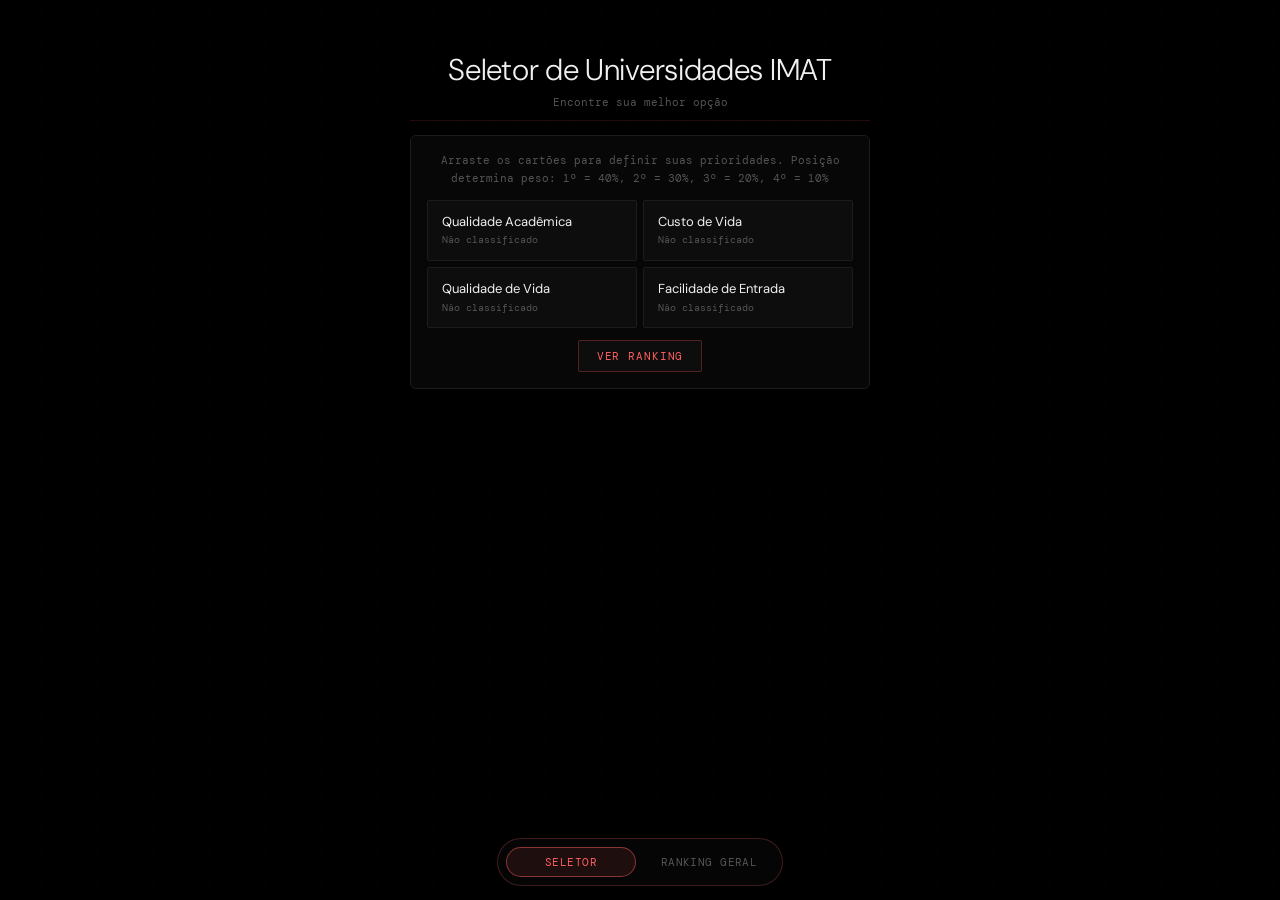
==== commit 9ddd45b4: "refactor(ui): reduce visual noise and tighten interactions - Show only 2025 cutoff in ranking table " ====
--- a/index.html
+++ b/index.html
@@ -573,6 +573,33 @@
       }).join('')}</div>`;
     }
 
+    const UNI_SITES = [
+      ['bicocca',   'unimib.it'],
+      ['sapienza',  'uniroma1.it'],
+      ['bologna',   'unibo.it'],
+      ['milan',     'unimi.it'],
+      ['padova',    'unipd.it'],
+      ['pavia',     'unipv.it'],
+      ['vergata',   'uniroma2.it'],
+      ['federico',  'unina.it'],
+      ['napoli',    'unina.it'],
+      ['cagliari',  'unica.it'],
+      ['catania',   'unict.it'],
+      ['parma',     'unipr.it'],
+      ['messina',   'unime.it'],
+      ['bari',      'uniba.it'],
+      ['marche',    'univpm.it'],
+      ['campania',  'unicampania.it'],
+    ];
+
+    function getUniSite(nome) {
+      const lower = (nome || '').toLowerCase();
+      for (const [kw, domain] of UNI_SITES) {
+        if (lower.includes(kw)) return domain;
+      }
+      return null;
+    }
+
     function generateInsights(uni, allData) {
       const insights = [];
       const others = allData.filter(r => r.nome !== uni.nome);
@@ -685,7 +712,27 @@
           <span class="insight-icon">${iconMap[ins.type]}</span>
           <span class="insight-text">${ins.text}</span>
         </div>`).join('')}
-      </div>`;
+        </div>`;
+    }
+
+    function flashUniSiteLink(scope) {
+      if (!scope) return;
+
+      const link = scope.querySelector('.uni-site-link');
+      if (!link) return;
+
+      link.classList.remove('uni-site-link--flash');
+      if (link.flashCleanupTimerId) {
+        clearTimeout(link.flashCleanupTimerId);
+      }
+
+      void link.offsetWidth;
+      link.classList.add('uni-site-link--flash');
+
+      link.flashCleanupTimerId = setTimeout(() => {
+        link.classList.remove('uni-site-link--flash');
+        delete link.flashCleanupTimerId;
+      }, 2000);
     }
 
     function toggleResultCard(card) {
@@ -694,6 +741,9 @@
         if (openCard !== card) openCard.classList.remove('expanded');
       });
       card.classList.toggle('expanded', willExpand);
+      if (willExpand) {
+        flashUniSiteLink(card);
+      }
     }
 
     function showResults() {
@@ -721,6 +771,36 @@
 
       const top5 = scored.sort((a, b) => b.finalScore - a.finalScore).slice(0, 5);
 
+      // Best-in-group badges
+      const buildBadgeMap = (cats) => {
+        const map = new Map(top5.map(u => [u.nome, []]));
+        cats.forEach(({ key, label, higher }) => {
+          const valid = top5.filter(u => u[key] != null && Number.isFinite(Number(u[key])));
+          if (valid.length < 2) return;
+          const best = higher
+            ? Math.max(...valid.map(u => Number(u[key])))
+            : Math.min(...valid.map(u => Number(u[key])));
+          valid.filter(u => Number(u[key]) === best).forEach(u => map.get(u.nome)?.push(label));
+        });
+        return map;
+      };
+
+      const top5Badges = buildBadgeMap([
+        { key: 'scoreQualidade', label: 'Maior Prestígio',          higher: true  },
+        { key: 'COL_raw',        label: 'Menor Custo',              higher: false },
+        { key: 'QOL_raw',        label: 'Melhor Qualidade de Vida', higher: true  },
+        { key: 'notaCorteValor', label: 'Menor Corte',              higher: false },
+        { key: 'vagasNonEu',     label: 'Mais Vagas',               higher: true  },
+      ]);
+
+      const top5WorstBadges = buildBadgeMap([
+        { key: 'scoreQualidade', label: 'Menor Prestígio',         higher: false },
+        { key: 'COL_raw',        label: 'Maior Custo',             higher: true  },
+        { key: 'QOL_raw',        label: 'Pior Qualidade de Vida',  higher: false },
+        { key: 'notaCorteValor', label: 'Maior Corte',             higher: true  },
+        { key: 'vagasNonEu',     label: 'Menos Vagas',             higher: false },
+      ]);
+
       // Pre-calculate ranks for all metrics
       const colRanks = DATA.map(r => r.custoCalc);
       const qolRanks = DATA.map(r => r.qolCalc);
@@ -751,10 +831,24 @@
         const scoreQColor = getColorTier(scoreQRank, scoreQRanks.length);
         const corteColor = hasCorte ? getColorTier(corteRank, corteRanks.length) : '';
 
+        const uniBadges = top5Badges.get(uni.nome) || [];
+        const uniWorstBadges = top5WorstBadges.get(uni.nome) || [];
+        const badgesHtml = uniBadges.length > 0
+          ? `<div class="result-best-badges">${uniBadges.map(b => `<span class="result-best-badge">${b}</span>`).join('')}</div>`
+          : '';
+        const worstBadgesHtml = uniWorstBadges.length > 0
+          ? `<div class="result-best-badges">${uniWorstBadges.map(b => `<span class="result-worst-badge">${b}</span>`).join('')}</div>`
+          : '';
+
         card.id = cardId;
         card.innerHTML = `
           <div class="rank-badge">${idx + 1}</div>
-          <div class="result-uni-name">${uni.nome}</div>
+          <div class="result-uni-name">
+            ${uni.nome}
+            ${(() => { const d = getUniSite(uni.nome); return d ? `<a class="uni-site-link" href="https://www.${d}" target="_blank" rel="noopener" onclick="event.stopPropagation()">${d}</a>` : ''; })()}
+          </div>
+          ${badgesHtml}
+          ${worstBadgesHtml}
           <div class="result-score-wrap">
             <div class="result-score-label">Compatibilidade</div>
             <div class="result-score ${compatClass}">${uni.compatPercent}%</div>
@@ -823,11 +917,10 @@
     }
 
     function formatCutOffHistoryLabel(row) {
-      const parts = [];
-      if (row.Corte_2025 != null) parts.push(`${row.Corte_2025} (2025)`);
-      if (row.Corte_2024 != null) parts.push(`${row.Corte_2024} (2024)`);
-      if (row.Corte_2023 != null) parts.push(`${row.Corte_2023} (2023)`);
-      return parts.length > 0 ? parts.join(' / ') : 'N/A';
+      if (row.Corte_2025 != null) return String(row.Corte_2025);
+      if (row.Corte_2024 != null) return `${row.Corte_2024} (2024)`;
+      if (row.Corte_2023 != null) return `${row.Corte_2023} (2023)`;
+      return 'N/A';
     }
 
     function renderGeneralRanking(rows) {
@@ -906,6 +999,7 @@
         detailTr.innerHTML = `
           <td colspan="6" class="rank-detail-cell">
             <div class="rank-detail-box">
+              ${(() => { const d = getUniSite(row.UNI); return d ? `<div class="rank-detail-header"><span class="rank-detail-uni-name">${row.UNI}</span><a class="uni-site-link" href="https://www.${d}" target="_blank" rel="noopener">${d}</a></div>` : `<div class="rank-detail-header"><span class="rank-detail-uni-name">${row.UNI}</span></div>`; })()}
               <div class="rank-detail-grid">
                 <div class="rank-detail-item">
                   <span class="rank-detail-label">Prestígio</span>
@@ -953,6 +1047,9 @@
         if (row !== detailRow) row.classList.remove('show');
       });
       detailRow.classList.toggle('show', willOpen);
+      if (willOpen) {
+        flashUniSiteLink(detailRow);
+      }
     }
 
     function sortGeneralRanking(column, isNumeric = false) {
--- a/index.css
+++ b/index.css
@@ -62,7 +62,7 @@
   font-size: clamp(22px, 4vw, 30px);
   font-weight: 300;
   letter-spacing: -0.01em;
-  text-shadow: 0 0 28px rgba(255, 95, 95, 0.18);
+  text-shadow: 0 0 40px rgba(255, 95, 95, 0.10);
 }
 
 .subtitle {
@@ -199,7 +199,7 @@
 
 .rank-row {
   background: var(--surface);
-  transition: background 0.25s ease-out, box-shadow 0.25s ease-out;
+  transition: background 0.22s ease-out, box-shadow 0.22s ease-out;
 }
 
 .rank-row:nth-child(4n + 1) {
@@ -208,7 +208,7 @@
 
 .rank-row:hover {
   background: var(--surface2);
-  box-shadow: inset 2px 0 0 var(--accent);
+  box-shadow: inset 2px 0 0 rgba(255, 95, 95, 0.55);
   cursor: pointer;
 }
 
@@ -243,27 +243,27 @@
   max-height: 0;
   opacity: 0;
   overflow: hidden;
-  transform: translateY(-6px) scaleY(0.985);
-  transform-origin: top center;
+  transform: translateY(-4px);
   pointer-events: none;
   transition:
-    max-height 520ms cubic-bezier(0.22, 1, 0.36, 1),
-    opacity 380ms ease-out,
-    transform 520ms cubic-bezier(0.22, 1, 0.36, 1);
+    max-height 420ms cubic-bezier(0.22, 1, 0.36, 1),
+    opacity 260ms ease-out,
+    transform 380ms cubic-bezier(0.22, 1, 0.36, 1);
 }
 
 .rank-expanded-row.show .rank-detail-box {
-  max-height: 680px;
+  max-height: 760px;
   opacity: 1;
-  transform: translateY(0) scaleY(1);
+  transform: translateY(0);
   pointer-events: auto;
 }
 
 .rank-detail-grid {
   display: grid;
-  grid-template-columns: repeat(auto-fit, minmax(190px, 1fr));
-  gap: 1px;
-  background: var(--line);
+  grid-template-columns: repeat(auto-fit, minmax(210px, 1fr));
+  gap: 8px;
+  padding: 10px 12px 12px;
+  background: transparent;
 }
 
 .rank-detail-item {
@@ -271,8 +271,10 @@
   align-items: center;
   justify-content: space-between;
   gap: 12px;
-  padding: 10px 12px;
-  background: var(--surface);
+  padding: 10px 11px;
+  background: rgba(255, 255, 255, 0.015);
+  border: 1px solid var(--line);
+  border-radius: 4px;
   min-height: 44px;
 }
 
@@ -284,7 +286,7 @@
 }
 
 .rank-detail-label {
-  color: var(--text);
+  color: var(--sub);
   font-family: var(--mono);
   font-size: 9px;
   text-transform: uppercase;
@@ -312,7 +314,7 @@
 
 .view.active {
   display: block;
-  animation: fadeUp 0.4s ease-out;
+  animation: fadeUp 0.3s ease-out;
 }
 
 /* ─── Selector ─────────────────────────────────────────────── */
@@ -347,22 +349,24 @@
   -webkit-user-select: none;
   -webkit-touch-callout: none;
   touch-action: none;
-  transition: border-color 0.25s ease-out, background 0.25s ease-out, box-shadow 0.25s ease-out;
+  transition: border-color 0.2s ease-out, background 0.2s ease-out, box-shadow 0.2s ease-out, transform 0.2s ease-out;
 }
 
 .drag-card:hover {
-  border-color: rgba(255, 95, 95, 0.38);
+  border-color: rgba(255, 95, 95, 0.3);
   background: var(--surface2);
+  transform: translateY(-1px);
+  box-shadow: 0 4px 14px rgba(0, 0, 0, 0.4);
 }
 
 .drag-card.dragging {
-  opacity: 0.5;
-  transform: scale(0.97);
+  opacity: 0.45;
+  transform: scale(0.96);
 }
 
 .drag-card.drag-over {
   border-color: var(--accent);
-  box-shadow: inset 0 0 8px rgba(255, 95, 95, 0.2);
+  background: rgba(255, 95, 95, 0.03);
 }
 
 .position-badge {
@@ -424,12 +428,16 @@
   letter-spacing: 0.08em;
   text-transform: uppercase;
   cursor: pointer;
-  transition: border-color 0.25s ease-out, background 0.25s ease-out, box-shadow 0.25s ease-out;
+  transition: border-color 0.2s ease-out, background 0.2s ease-out, transform 0.15s ease-out;
 }
 
 button:hover {
-  border-color: rgba(255, 95, 95, 0.55);
+  border-color: rgba(255, 95, 95, 0.48);
   background: var(--surface2);
+}
+
+button:active {
+  transform: scale(0.98);
 }
 
 button.secondary {
@@ -464,56 +472,179 @@
 
 .results-container {
   display: grid;
-  gap: 1px;
-  background: var(--line);
-  /* top/bottom border separator between cards */
-}
-
-/* Result cards: flat rectangles, hover reveals details */
+  gap: 10px;
+  padding: 10px 10px 12px;
+  background: linear-gradient(180deg, rgba(255, 95, 95, 0.02), transparent 35%);
+}
+
 .result-card {
   position: relative;
-  border: none;
-  border-left: 2px solid transparent;
-  background: var(--surface);
-  border-radius: 0;
-  padding: 12px 14px;
+  border: 1px solid var(--line);
+  border-left: 2px solid rgba(255, 255, 255, 0.03);
+  background: #0c0c0c;
+  border-radius: 6px;
+  padding: 13px 14px;
   cursor: pointer;
-  transition: border-color 0.25s ease-out, background 0.25s ease-out;
+  transition:
+    border-color 0.28s ease-out,
+    background 0.28s ease-out,
+    box-shadow 0.28s ease-out,
+    transform 0.28s ease-out;
 }
 
 .result-card:hover {
+  border-color: rgba(255, 95, 95, 0.2);
+  border-left-color: rgba(255, 95, 95, 0.38);
+  background: #101010;
+  box-shadow: 0 8px 22px rgba(0, 0, 0, 0.35);
+  transform: translateY(-1px);
+}
+
+.result-card.expanded {
   border-left-color: var(--accent);
-  background: var(--surface2);
+  border-color: rgba(255, 95, 95, 0.34);
+  background: #101010;
+  box-shadow: 0 10px 28px rgba(0, 0, 0, 0.42);
+  transform: none;
 }
 
 .rank-badge {
   position: absolute;
-  top: 12px;
+  top: 13px;
   left: 14px;
-  width: 20px;
-  height: 20px;
+  width: 19px;
+  height: 19px;
   border-radius: 50%;
   display: flex;
   align-items: center;
   justify-content: center;
-  background: var(--accent);
-  color: #110404;
+  background: rgba(255, 95, 95, 0.14);
+  border: 1px solid rgba(255, 95, 95, 0.48);
+  color: #ffd0d0;
   font-family: var(--mono);
   font-size: 10px;
 }
 
 .result-uni-name {
   margin-left: 28px;
-  margin-bottom: 2px;
+  margin-bottom: 3px;
   font-size: 14px;
-  font-weight: 400;
+  font-weight: 500;
+  display: flex;
+  align-items: baseline;
+  gap: 8px;
+  flex-wrap: wrap;
+}
+
+.uni-site-link {
+  font-family: var(--mono);
+  font-size: 9px;
+  text-transform: lowercase;
+  letter-spacing: 0.04em;
+  color: var(--sub);
+  text-decoration: none;
+  border-bottom: 1px solid transparent;
+  transition: color 0.15s, border-color 0.15s;
+  display: none;
+}
+
+.result-card.expanded .uni-site-link,
+.rank-detail-header .uni-site-link {
+  display: inline;
+}
+
+.uni-site-link:hover {
+  color: var(--accent);
+  border-bottom-color: var(--accent);
+}
+
+.uni-site-link.uni-site-link--flash {
+  animation: uniSiteLinkBlink 2000ms ease-out 1;
+}
+
+@keyframes uniSiteLinkBlink {
+  0% {
+    color: var(--sub);
+    border-bottom-color: transparent;
+    text-shadow: none;
+  }
+  34%,
+  60% {
+    color: var(--accent);
+    border-bottom-color: var(--accent);
+    text-shadow: 0 0 6px rgba(255, 95, 95, 0.25);
+  }
+  100% {
+    color: var(--sub);
+    border-bottom-color: transparent;
+    text-shadow: none;
+  }
+}
+
+.rank-detail-header {
+  display: flex;
+  align-items: baseline;
+  gap: 9px;
+  padding: 12px 16px 8px;
+  border-bottom: 1px solid var(--line);
+  background: rgba(255, 255, 255, 0.01);
+}
+
+.rank-detail-uni-name {
+  font-size: 12px;
+  font-weight: 500;
+  color: var(--text);
+  letter-spacing: 0.02em;
 }
 
 .result-score {
   margin-left: 0;
   font-family: var(--mono);
-  font-size: 15px;
+  font-size: 14px;
   color: var(--accent);
+}
+
+.result-best-badges {
+  margin-left: 28px;
+  display: flex;
+  flex-wrap: wrap;
+  gap: 5px;
+  min-height: 18px;
+  margin-top: 1px;
+  margin-bottom: 1px;
+  opacity: 1;
+  transition: opacity 220ms ease-out;
+}
+
+.result-card.expanded .result-best-badges {
+  opacity: 0;
+  pointer-events: none;
+}
+
+.result-best-badge {
+  font-family: var(--mono);
+  font-size: 7px;
+  text-transform: uppercase;
+  letter-spacing: 0.07em;
+  padding: 2px 6px;
+  border-radius: 999px;
+  background: rgba(74, 222, 128, 0.08);
+  border: 1px solid rgba(74, 222, 128, 0.24);
+  color: #4ade80;
+  white-space: nowrap;
+}
+
+.result-worst-badge {
+  font-family: var(--mono);
+  font-size: 7px;
+  text-transform: uppercase;
+  letter-spacing: 0.07em;
+  padding: 2px 6px;
+  border-radius: 999px;
+  background: rgba(248, 113, 113, 0.08);
+  border: 1px solid rgba(248, 113, 113, 0.24);
+  color: #ff8f8f;
+  white-space: nowrap;
 }
 
 .result-score-wrap {
@@ -521,6 +652,7 @@
   display: flex;
   align-items: baseline;
   gap: 8px;
+  margin-top: 2px;
 }
 
 .result-score-label {
@@ -532,44 +664,51 @@
 }
 
 .result-score.compat-high {
-  color: #8fff5a;
-  text-shadow: 0 0 12px rgba(143, 255, 90, 0.35);
+  color: #95f570;
+  text-shadow: 0 0 12px rgba(143, 255, 90, 0.12);
 }
 
 .result-score.compat-mid {
-  color: #ffd94a;
-  text-shadow: 0 0 12px rgba(255, 217, 74, 0.35);
+  color: #eacb58;
+  text-shadow: 0 0 12px rgba(255, 217, 74, 0.12);
 }
 
 .result-score.compat-low {
-  color: #ff8a5a;
-  text-shadow: 0 0 12px rgba(255, 138, 90, 0.35);
+  color: #f08a61;
+  text-shadow: 0 0 12px rgba(255, 138, 90, 0.12);
 }
 
 .result-details {
   display: grid;
-  grid-template-columns: repeat(3, 1fr);
-  gap: 1px;
-  background: var(--line);
+  grid-template-columns: repeat(2, minmax(0, 1fr));
+  gap: 8px;
   max-height: 0;
   overflow: hidden;
-  transition: max-height 0.45s ease-out, margin-top 0.45s ease-out, opacity 0.35s ease-out;
+  transition:
+    max-height 0.42s cubic-bezier(0.22, 1, 0.36, 1),
+    margin-top 0.3s ease-out,
+    opacity 0.28s ease-out,
+    transform 0.36s ease-out;
   margin-top: 0;
   opacity: 0;
+  transform: translateY(-3px);
 }
 
 .result-card.expanded .result-details {
-  max-height: 280px;
-  margin-top: 10px;
+  max-height: 420px;
+  margin-top: 12px;
   opacity: 1;
+  transform: translateY(0);
 }
 
 .detail-item {
   display: flex;
   flex-direction: column;
-  gap: 3px;
-  padding: 8px 10px;
-  background: #0a0a0a;
+  gap: 4px;
+  padding: 9px 10px;
+  background: rgba(255, 255, 255, 0.015);
+  border: 1px solid var(--line);
+  border-radius: 4px;
 }
 
 .detail-item--history {
@@ -581,10 +720,10 @@
   font-size: 9px;
   font-variant-numeric: tabular-nums;
   padding: 1px 5px;
-  border-radius: 2px;
+  border-radius: 999px;
   margin-left: 5px;
-  background: rgba(255, 255, 255, 0.05);
-  border: 1px solid rgba(255, 255, 255, 0.1);
+  background: rgba(255, 255, 255, 0.03);
+  border: 1px solid rgba(255, 255, 255, 0.09);
   color: var(--sub);
 }
 
@@ -597,6 +736,7 @@
 .hist-grid {
   display: flex;
   gap: 5px;
+  flex-wrap: wrap;
 }
 
 .hist-year {
@@ -604,12 +744,12 @@
   flex-direction: column;
   align-items: center;
   gap: 2px;
-  padding: 5px 9px;
+  padding: 5px 8px;
   border: 1px solid var(--line);
-  background: rgba(255, 255, 255, 0.02);
-  border-radius: 2px;
+  background: rgba(255, 255, 255, 0.015);
+  border-radius: 3px;
   min-width: 44px;
-  opacity: 0.35;
+  opacity: 0.4;
 }
 
 .hist-year--present {
@@ -618,8 +758,8 @@
 
 .hist-year--latest {
   opacity: 1;
-  border-color: rgba(255, 95, 95, 0.4);
-  background: rgba(255, 95, 95, 0.06);
+  border-color: rgba(255, 95, 95, 0.34);
+  background: rgba(255, 95, 95, 0.04);
 }
 
 .hist-yr-label {
@@ -632,8 +772,8 @@
 
 .hist-yr-val {
   font-family: var(--mono);
-  font-size: 13px;
-  font-weight: 500;
+  font-size: 12px;
+  font-weight: 400;
   font-variant-numeric: tabular-nums;
   color: var(--text);
   line-height: 1;
@@ -648,15 +788,16 @@
 .detail-label {
   font-family: var(--mono);
   font-size: 9px;
-  color: var(--sub2);
-  text-transform: uppercase;
-  letter-spacing: 0.06em;
+  color: var(--sub);
+  text-transform: uppercase;
+  letter-spacing: 0.07em;
 }
 
 .detail-value {
   font-family: var(--mono);
   font-size: 11px;
-  color: var(--accent);
+  color: #b6b6b6;
+  line-height: 1.45;
 }
 
 .detail-value.green {
@@ -680,23 +821,29 @@
   max-height: 0;
   opacity: 0;
   overflow: hidden;
+  transform: translateY(-2px);
   transition:
-    max-height 0.5s cubic-bezier(0.22, 1, 0.36, 1),
-    opacity 0.35s ease-out;
+    max-height 0.42s cubic-bezier(0.22, 1, 0.36, 1),
+    opacity 0.3s ease-out 120ms,
+    transform 0.36s ease-out 120ms;
 }
 
 .result-card.expanded .result-insights {
-  max-height: 300px;
+  max-height: 260px;
   opacity: 1;
+  transform: translateY(0);
 }
 
 /* ─── Insights ──────────────────────────────────────────────── */
 .insight-section {
   display: flex;
   flex-direction: column;
-  gap: 4px;
-  padding: 8px 10px 10px;
-  border-top: 1px solid var(--line);
+  gap: 6px;
+  margin-top: 8px;
+  padding: 9px 10px 10px;
+  border: 1px solid var(--line);
+  border-radius: 4px;
+  background: rgba(255, 95, 95, 0.02);
 }
 
 .insight-label {
@@ -704,47 +851,47 @@
   font-size: 8px;
   text-transform: uppercase;
   letter-spacing: 0.1em;
-  color: var(--sub2);
-  margin-bottom: 2px;
+  color: #707070;
+  margin-bottom: 1px;
 }
 
 .insight-chip {
   display: flex;
-  gap: 8px;
+  gap: 7px;
   align-items: flex-start;
-  padding: 6px 9px;
-  border: 1px solid var(--line);
-  border-left-width: 2px;
-  background: rgba(255, 255, 255, 0.02);
-}
-
-.insight-chip--quality { border-left-color: rgba(255, 95, 95, 0.55); }
-.insight-chip--cost    { border-left-color: rgba(74, 222, 128, 0.55); }
-.insight-chip--qol     { border-left-color: rgba(138, 180, 248, 0.55); }
-.insight-chip--entry   { border-left-color: rgba(250, 204, 21, 0.55); }
-.insight-chip--seats   { border-left-color: rgba(196, 160, 240, 0.55); }
-.insight-chip--warning { border-left-color: rgba(255, 170, 50, 0.7); background: rgba(255, 150, 30, 0.05); }
+  padding: 6px 8px;
+  border: 1px solid rgba(255, 255, 255, 0.08);
+  border-radius: 3px;
+  background: rgba(255, 255, 255, 0.012);
+}
+
+.insight-chip--quality { border-color: rgba(255, 95, 95, 0.28); }
+.insight-chip--cost    { border-color: rgba(74, 222, 128, 0.28); }
+.insight-chip--qol     { border-color: rgba(138, 180, 248, 0.28); }
+.insight-chip--entry   { border-color: rgba(250, 204, 21, 0.28); }
+.insight-chip--seats   { border-color: rgba(196, 160, 240, 0.28); }
+.insight-chip--warning { border-color: rgba(255, 170, 50, 0.35); }
 
 .insight-icon {
-  font-size: 9px;
-  color: var(--sub);
+  font-size: 8px;
+  color: #8b8b8b;
   flex-shrink: 0;
-  margin-top: 2px;
+  margin-top: 3px;
   line-height: 1;
 }
 
-.insight-chip--quality .insight-icon { color: rgba(255, 95, 95, 0.8); }
-.insight-chip--cost    .insight-icon { color: rgba(74, 222, 128, 0.8); }
-.insight-chip--qol     .insight-icon { color: rgba(138, 180, 248, 0.8); }
-.insight-chip--entry   .insight-icon { color: rgba(250, 204, 21, 0.8); }
-.insight-chip--seats   .insight-icon { color: rgba(196, 160, 240, 0.8); }
-.insight-chip--warning .insight-icon { color: rgba(255, 170, 50, 0.9); }
+.insight-chip--quality .insight-icon { color: rgba(255, 95, 95, 0.72); }
+.insight-chip--cost    .insight-icon { color: rgba(74, 222, 128, 0.72); }
+.insight-chip--qol     .insight-icon { color: rgba(138, 180, 248, 0.72); }
+.insight-chip--entry   .insight-icon { color: rgba(250, 204, 21, 0.72); }
+.insight-chip--seats   .insight-icon { color: rgba(196, 160, 240, 0.72); }
+.insight-chip--warning .insight-icon { color: rgba(255, 170, 50, 0.75); }
 
 .insight-text {
   font-family: var(--mono);
   font-size: 10px;
-  color: #c8c8c8;
-  line-height: 1.5;
+  color: #c2c2c2;
+  line-height: 1.45;
 }
 
 /* ─── Bottom nav ──────────────────────────────────────────── */
@@ -805,7 +952,7 @@
 
 /* ─── Animation ────────────────────────────────────────────── */
 @keyframes fadeUp {
-  from { opacity: 0; transform: translateY(12px); }
+  from { opacity: 0; transform: translateY(5px); }
   to   { opacity: 1; transform: translateY(0); }
 }
 
@@ -813,7 +960,7 @@
 @media (max-width: 520px) {
   body { padding: 28px 12px 96px; }
   #dragContainer { grid-template-columns: 1fr; }
-  .result-details { grid-template-columns: repeat(2, 1fr); }
-  .rank-detail-grid { grid-template-columns: repeat(2, 1fr); }
+  .result-details { grid-template-columns: 1fr; }
+  .rank-detail-grid { grid-template-columns: 1fr; }
   .bottom-tab { min-width: 120px; padding: 7px 12px; font-size: 10px; }
 }
